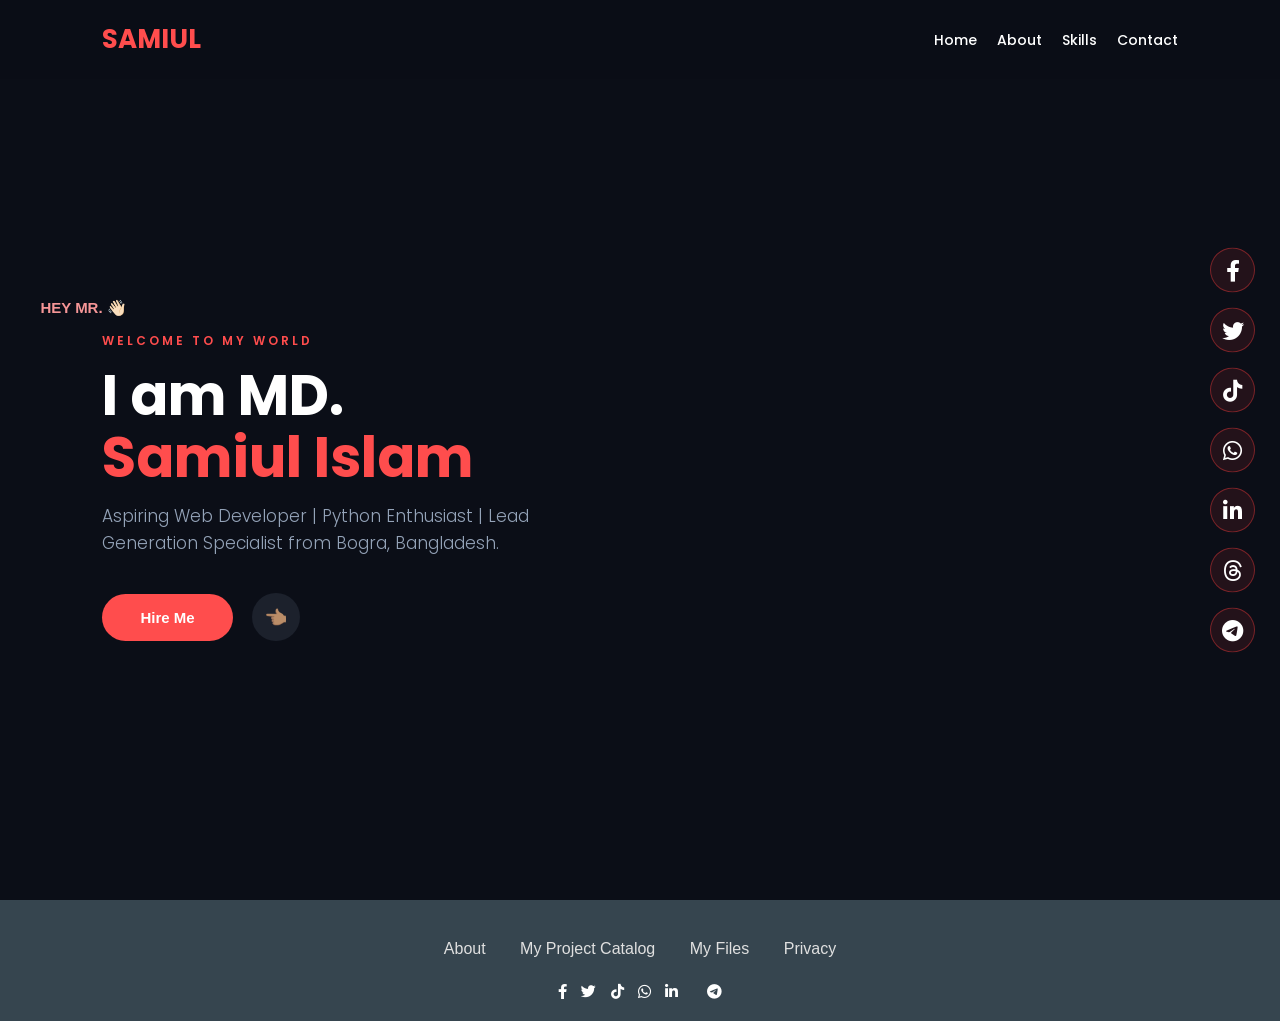
==== samiul.html @ 6e16e1ff "Add files via upload" ====
<!DOCTYPE html>
<html lang="en">
<head>
    <meta charset="UTF-8">
    <meta name="viewport" content="width=device-width, initial-scale=1.0">
    <title>MD SAMIUL ISLAM | Developer & Lead Generation Specialist</title>

   <link rel="stylesheet" href="samiul.css">
   <link rel="stylesheet" href="https://cdnjs.cloudflare.com/ajax/libs/font-awesome/6.5.1/css/all.min.css">
   
    <link rel="stylesheet" href="https://cdnjs.cloudflare.com/ajax/libs/font-awesome/6.0.0/css/all.min.css">
    <link href="https://fonts.googleapis.com/css2?family=Poppins:wght@300;400;600;700&display=swap" rel="stylesheet">
    </head>
<body>

    <header>                   
        <div class="logo">SAMIUL</div>
        <div id="hamburger-icon" style="cursor: pointer; font-size: 25px; color: #ff4d4d;">
   ☰
  
</div>

<nav class="navbar" id="myNavbar">
    <ul class="nav-links">
        <li><a href="#" onclick="closeAll()">Home</a></li>
        <li><a onclick="openSection('about')">About</a></li>
        <li><a onclick="openSection('skills')">Skills</a></li>
        <li><a onclick="openSection('contact')">Contact</a></li>
    </ul>
</nav>
    </header>         

        <section id="home" class="hero">
        <div class="hero-content">
            <div class="social-icons">
          
            </div>
            <div class="hey-s">
               <button class="hey"> HEY MR. 👋🏻</button>                        
            </div>
            
            <div class="social-box">
    <a href="https://www.facebook.com/md.samiul.islam.184780" target="_blank" rel="noopener noreferrer"><i class="fab fa-facebook-f"></i></a>
    <a href="https://x.com/samiul50457" target="_blank" rel="noopener noreferrer"><i class="fab fa-twitter"></i></a>
    <a href="https://www.tiktok.com/@mdsamiulislam1868?_r=1&_t=ZS-957R9foD6VF" target="_blank" rel="noopener noreferrer"><i class="fab fa-tiktok"></i></a>
    <a href="https://wa.me/message/NJTA2TTK7U75C1" target="_blank" rel="noopener noreferrer"><i class="fab fa-whatsapp"></i></a>
    <a href="https://www.linkedin.com/in/md-samiul-islam-617473391" target="_blank" rel="noopener noreferrer"><i class="fab fa-linkedin-in"></i></a>
    <a href="https://www.threads.com/@_samiul_islam_1" target="_blank" rel="noopener noreferrer"><i class="fab fa-threads"></i></a>
    <a href="https://t.me/samiul0978" target="_blank" rel="noopener noreferrer"><i class="fab fa-telegram-plane"></i></a>
            </div>

            
            
            
            
         
            <span style="color:var(--accent); text-transform:uppercase; letter-spacing:3px; font-size:12px; font-weight:600; display:block; margin-bottom:15px;">Welcome to my world</span>
            <h1>I am MD. <br><span>Samiul Islam</span></h1>
            <p class="desc">Aspiring Web Developer | Python Enthusiast | Lead Generation Specialist from Bogra, Bangladesh.</p>
            <div class="btn-group">
                <button class="btn-primary" onclick="openSection('contact')">Hire Me</button>
                               <a href="#" style="width:48px; height:48px; background:#1c212c; border-radius:50%; display:inline-flex; align-items:center; justify-content:center; color:var(--accent); text-decoration:none; font-size:18px; transition:0.3s; margin-left:15px;">👈🏽</a>
            </div>
        </div>
        </section>

    <div id="about" class="overlay-section">
        <span class="close-btn" onclick="closeAll()">&times;</span>
        <div class="overlay-content">
            <h2 style="color:var(--accent); font-size:32px; margin-bottom:20px;">About Me</h2>
            <p style="line-height:1.8; color:#cbd5e1; font-weight:300;">I am a science student from Bogra, Bangladesh, with a deep passion for programming and web technologies. My journey involves mastering Python and building modern, efficient, and user-centric web experiences. In my free time, I find inspiration in literature, enjoy competitive gaming, and love the dynamic spirit of sports.</p>
        </div>
    </div>

    <div id="skills" class="overlay-section">
        <span class="close-btn" onclick="closeAll()">&times;</span>
        <div class="overlay-content">
            <h2 style="color:var(--accent); font-size:32px; margin-bottom:20px;">Skills & Expertise</h2>
            <div class="skill-list">
                <div class="skill-item">Python Programming</div>
                <div class="skill-item">Web Design (HTML/CSS)</div>
                <div class="skill-item">B2B Lead Generation</div>
                <div class="skill-item">Data Entry & Excel</div>
                <div class="skill-item">Graphic Design (Basic)</div>
                <div class="skill-item">Gaming (CSE)</div>
            </div>
            <h3 style="margin-top:30px; color:var(--accent); font-size:20px;">Hobbies:</h3>
            <p style="color:#94a3b8; font-weight:300;">Literature, Sports, Tech Researching.</p>
        </div>
    </div>

    <div id="contact" class="overlay-section">
        <span class="close-btn" onclick="closeAll()">&times;</span>
        <div class="overlay-content">
            <h2 style="color:var(--accent); font-size:32px; margin-bottom:20px;">Get In Touch</h2>
            <p style="font-size:18px;">📧<strong>Email:</strong> mdsamiulislam000000000@gmail.com</p>
            <p style="font-size:18px; margin:15px 0;">📞<strong>Phone:</strong> +8809638733360</p>
            <a href="https://wa.me/message/NJTA2TTK7U75C1" target="_blank" class="btn-primary" style="display:inline-block; margin-top:20px;">Chat on WhatsApp</a>
        </div>
    </div>
    <footer class="main-footer">
    <div class="footer-container">
        <div class="footer-menu">
            <a href="javascript:void(0)" onclick="openModal('aboutModal')">About</a>
            <a href="javascript:void(0)" onclick="openModal('projectModal')">My Project Catalog</a>
            <a href="javascript:void(0)" onclick="openModal('fileModal')">My Files</a>
            <a href="javascript:void(0)" onclick="openModal('privacyModal')">Privacy</a>
        </div>

        <div class="footer-social">
            <a href="https://www.facebook.com/md.samiul.islam.184780" target="_blank" rel="noopener noreferrer"><i class="fab fa-facebook-f"></i></a>
            <a href="https://x.com/samiul50457" target="_blank" rel="noopener noreferrer"><i class="fab fa-twitter"></i></a>
            <a href="https://www.tiktok.com/@mdsamiulislam1868?_r=1&_t=ZS-957R9foD6VF" target="_blank" rel="noopener noreferrer"><i class="fab fa-tiktok"></i></a>
            <a href="https://wa.me/message/NJTA2TTK7U75C1" target="_blank" rel="noopener noreferrer"><i class="fab fa-whatsapp"></i></a>
            <a href="https://www.linkedin.com/in/md-samiul-islam-617473391" target="_blank" rel="noopener noreferrer"><i class="fab fa-linkedin-in"></i></a>
            <a href="https://www.threads.com/@_samiul_islam_1" target="_blank" rel="noopener noreferrer"><i class="fab fa-threads-ant"></i></a>
            <a href="https://t.me/samiul0978" target="_blank" rel="noopener noreferrer"><i class="fab fa-telegram-plane"></i></a>
        </div>
    </div>
</footer>

<div id="aboutModal" class="modal">
    <div class="modal-content">
        <span class="close-btn" onclick="closeModal('aboutModal')">&times;</span>
        <h2>Personal Overview</h2>
        <p><strong>Name:</strong> Md. Samiul Islam</p>
        <p><strong>Location:</strong> Bogura, Bangladesh</p>
        <p><strong>Status:</strong> University Student (Freshman)</p>
        <p><strong>Passion:</strong> Computer Programming and Software Development</p>
        <hr>
        <h3>Educational Background</h3>
        <p>Completed HSC from TMSS Public School and College. Currently exploring academic depths in the tech field.</p>
        <h3>Technical Skills</h3>
        <p>Web Development (Responsive Interfaces), Python, and Logical Problem Solving.</p>
        <h3>Linguistic Proficiency</h3>
        <p>Bangla (Native), English (Professional), Hindi & Urdu (Fluent).</p>
    </div>
</div>

<div id="projectModal" class="modal">
    <div class="modal-content">
        <span class="close-btn" onclick="closeModal('projectModal')">&times;</span>
        <h2>My Project Catalog</h2>
        <ul>
            <li><a href="https://samiul-ui.github.io/1index.html/" target="_blank">Project 1: UI Design</a></li>
            <li><a href="https://samiul-ui.github.io/samiul2/" target="_blank">Project 2: Personal Portfolio</a></li>
        </ul>
    </div>
</div>

<div id="fileModal" class="modal">
    <div class="modal-content">
        <span class="close-btn" onclick="closeModal('fileModal')">&times;</span>
        <h2>My Files</h2>
        <div class="upload-section">
            <button class="add-pik-btn" onclick="document.getElementById('fileInput').click()">Add Pik</button>
            <input type="file" id="fileInput" accept="image/*" style="display:none" onchange="handleFileUpload(event)">
        </div>
        <div id="imageGallery" class="gallery-container"></div>
    </div>
</div>

<div id="privacyModal" class="modal">
    <div class="modal-content">
        <span class="close-btn" onclick="closeModal('privacyModal')">&times;</span>
        <h2>Privacy Policy</h2>
        <p>Effective Date: April 19, 2026</p>
        <p>I do not collect personal information unless voluntarily provided via contact forms or email. Information is strictly used for communication and potential collaboration. Data is protected using industry-standard practices.</p>
    </div>
</div>

    
    
    <script src="samiul.js"></script>
    </body>
</html>
---- samiul.css ----
/* ট্যাবলেট ও মোবাইলের জন্য (স্ক্রিন 768px এর কম) */
@media only screen and (max-width: 768px) {

    /* কন্টেইনারের প্রস্থ ফ্লেক্সিবল করুন */
    .container, .wrapper, main, section {
        width: 95% !important;
        padding: 10px !important;
        margin: 0 auto !important;
    }

    /* ছবিগুলো রেস্পন্সিভ করুন */
    img, iframe, video {
        max-width: 100% !important;
        height: auto !important;
    }

    /* মেনু বার সোজা করে দিন (হরিজনটাল থেকে ভার্টিকাল) */
    nav ul, .menu ul, .navbar ul {
        display: flex;
        flex-direction: column;
        text-align: center;
    }

    nav li, .menu li, .navbar li {
        width: 100%;
        margin: 5px 0;
    }

    /* ফন্ট সাইজ একটু ছোট করুন */
    body {
        font-size: 16px;
    }

    h1 { font-size: 24px; }
    h2 { font-size: 20px; }
    h3 { font-size: 18px; }

    /* বাটন ও লিংকে টাচের জন্য স্পেস দিন */
    button, .button, a.button, input[type="submit"] {
        padding: 12px 20px;
        display: inline-block;
        width: 100;
        text-align: center;
    }

    /* ফ্লেক্সবক্স বা গ্রিড থাকলে সেগুলো এক কলাম করুন */
    .row, .flex-container {
        flex-direction: column !important;
    }

    .col, .column {
        width: 100 !important;
        margin: 10px 0 !important;
    }
}







        /* --- CSS STYLES (ডিজাইন) --- */
        :root {
            --bg-color: #0b0e17; /* ডার্ক ব্যাকগ্রাউন্ড */
            --accent: #ff4d4d; /* হাইলাইট লাল রং */
            --text: #ffffff;
            --card-bg: #161a23;
        }

        * { margin: 0; padding: 0; box-sizing: border-box; }
        body { font-family: 'Poppins', sans-serif; background-color: var(--bg-color); color: var(--text); overflow-x: hidden; width: 100%; height: 100vh; }

        /* Navigation Menu - Fixed mobile hiding bug */
        header { 
            padding: 20px 8%; 
            display: flex; 
            justify-content: space-between; 
            align-items: center; 
            position: fixed; 
            width: 100%; 
            top: 0; 
            z-index: 100; 
            background: rgba(11, 14, 23, 0.9); 
        }
        .logo { font-size: 26px; font-weight: 700; color: var(--accent); text-transform: uppercase; }
        .nav-links { display: flex; gap: 20px; list-style: none; }
        .nav-links a { color: var(--text); text-decoration: none; font-size: 14px; font-weight: 500; transition: 0.3s; cursor: pointer; }
        .nav-links a:hover { color: var(--accent); }
        .yt-icon { font-size: 18px; color: #ff0000; }

        /* Hero Section - Fixed Seamless Integration and hiding bugs */
        .hero { 
            height: 100vh; 
            display: flex; 
            align-items: center; 
            padding: 0 8%; 
            /* Seamless integration logic */
            background: linear-gradient(to right, var(--bg-color) 40%, transparent), url('https://i.postimg.cc/d04wh7gC/IMG-20260330-174422.png');
            
            background-size: contain;
            background-position: right center;
            background-repeat: no-repeat;
            position: relative;
        }
        .hero-content { max-width: 600px; z-index: 2; }

        /* Larger Social Icons like Demo */
        .social-icons { display: flex; gap: 15px; margin-bottom: 25px; flex-wrap: wrap;}
        .social-icons a { 
            width: 50px; height: 50px; border: 1px solid rgba(255,255,255,0.3); 
            border-radius: 50%; display: flex; align-items: center; justify-content: center; 
            color: white; text-decoration: none; transition: 0.4s; font-size: 22px;
        }
        .social-icons a:hover { background: var(--accent); border-color: var(--accent); transform: translateY(-4px); }

        h1 { font-size: 56px; line-height: 1.1; margin-bottom: 15px; }
        h1 span { color: var(--accent); }
        .desc { font-size: 17px; color: #94a3b8; margin-bottom: 35px; line-height: 1.6; max-width: 500px; font-weight: 300; }

        /* Pop-up Styles for About, Skills, Contact */
        .overlay-section {
            position: fixed; top: 0; left: 0; width: 100%; height: 100%;
            background: rgba(11, 14, 23, 0.98);
            display: none; align-items: center; justify-content: center;
            z-index: 200; padding: 40px;
        }
        .overlay-content {
            background: #161a23; padding: 60px; border-radius: 25px;
            max-width: 800px; width: 90%; text-align: center;
            border: 1px solid rgba(255,77,77,0.2);
            /* New popup animation */
            transform: scale(0.7); opacity: 0;
            transition: 0.5s cubic-bezier(0.175, 0.885, 0.32, 1.275);
        }
        .overlay-section.active { display: flex; }
        .overlay-section.active .overlay-content { transform: scale(1); opacity: 1; }

        .close-btn { position: absolute; top: 30px; right: 40px; font-size: 35px; cursor: pointer; color: var(--accent); }

        .btn-primary { padding: 15px 38px; background: var(--accent); color: white; text-decoration: none; border-radius: 50px; font-weight: 600; font-size: 15px; cursor: pointer; border: none; }
        .btn-primary:hover { background: #e04141; box-shadow: 0 5px 15px rgba(255,77,77,0.3); }

        .skill-list { display: grid; grid-template-columns: 1fr 1fr; gap: 20px; text-align: left; margin-top: 30px; }
        .skill-item { background: #0b0e17; padding: 15px; border-radius: 10px; border-left: 4px solid var(--accent); }

        /* Responsive Settings - FIXED: Not hiding anything, just scaling */
        @media (max-width: 992px) {
            header { padding: 15px 5%; }
            .hero { padding: 0 5%; flex-direction: column; text-align: center; justify-content: center; background-position: center bottom; background-size: cover;}
            .hero-content { order: 2; margin-top: 20px; text-align: center; max-width: 100%; }
            .hero-image { order: 1; justify-content: center; margin-bottom: 20px;}
            h1 { font-size: 38px; margin: 0 auto 15px; }
            .desc { font-size: 15px; margin: 0 auto 30px; }
            .social-icons { justify-content: center; margin-bottom: 30px;}
            .btn-group { justify-content: center; }
            .skill-list { grid-template-columns: 1fr; }
            /* FIXED: Force showing menu and picture */
            .nav-links { display: flex; flex-wrap: wrap; justify-content: center; gap: 10px; font-size: 12px;}
            .nav-links a { font-size: 12px; }
            .hamburger-icon { display: none !important; } /* Hide the hamburger menu in favor of full buttons */
        }
        
        
        
        
        
        /* --- Sidebar Social Icons (সবুজ ঘরের জন্য) --- */
.social-box {
    position: fixed; /* স্ক্রিনের সাথে আটকে থাকবে */
    right: 25px; /* ডান পাশ থেকে দূরত্ব */
    top: 50%; /* উপর থেকে মাঝখানে নেওয়ার জন্য */
    transform: translateY(-50%); /* নিখুঁতভাবে মাঝখানে সেট করবে */
    display: flex;
    flex-direction: column; /* আইকনগুলোকে ওপর-নিচ (Vertical) করবে */
    gap: 15px; /* আইকনগুলোর মাঝখানের ফাঁকা জায়গা */
    z-index: 9999; /* যেন এটি সবসময় সবকিছুর উপরে থাকে */
}

.social-box a {
    text-decoration: none;
    color: #fff; /* আইকনের রঙ সাদা */
    font-size: 22px; /* আইকনের সাইজ */
    width: 45px;
    height: 45px;
    background: rgba(255, 62, 62, 0.1); /* হালকা লাল ব্যাকগ্রাউন্ড */
    border: 1px solid rgba(255, 62, 62, 0.4); /* লাল বর্ডার */
    border-radius: 50%; /* গোল করার জন্য */
    display: flex;
    align-items: center;
    justify-content: center;
    transition: all 0.3s ease; /* হোভার ইফেক্ট স্মুথ করার জন্য */
    
    /* এনিমেশন প্রপার্টি */
    opacity: 0; /* শুরুতে অদৃশ্য থাকবে */
    transform: translateX(50px); /* শুরুতে ডান দিকে সরে থাকবে */
    animation: slideInRight 0.6s ease forwards; /* এনিমেশন চালু */
}

/* হোভার করলে কেমন দেখাবে */
.social-box a:hover {
    background: #ff3e3e; /* হোভারে ব্যাকগ্রাউন্ড পুরো লাল হবে */
    color: #000; /* হোভারে আইকন কালো হবে */
    transform: scale(1.1); /* একটু বড় হবে */
    box-shadow: 0 0 15px rgba(255, 62, 62, 0.6); /* লাল আভা বা গ্লো */
}

/* --- এনিমেশন কী-ফ্রেম (ডান থেকে বামে আসার জন্য) --- */
@keyframes slideInRight {
    to {
        opacity: 1;
        transform: translateX(0); /* নিজের সঠিক জায়গায় ফিরে আসবে */
    }
}

/* আইকনগুলো একটার পর একটা ভেসে ওঠার জন্য Delay */
.social-box a:nth-child(1) { animation-delay: 0.1s; }
.social-box a:nth-child(2) { animation-delay: 0.2s; }
.social-box a:nth-child(3) { animation-delay: 0.3s; }
.social-box a:nth-child(4) { animation-delay: 0.4s; }
.social-box a:nth-child(5) { animation-delay: 0.5s; }
.social-box a:nth-child(6) { animation-delay: 0.6s; }
.social-box a:nth-child(7) { animation-delay: 0.7s; }


/* ১. বড় স্ক্রিনে বাটন লুকিয়ে রাখা (Desktop) */
@media screen and (min-width: 769px) {
    #hamburger-icon {
        display: none !important; /* বড় স্ক্রিনে বাটন পুরোপুরি উধাও */
    }
    .navbar {
        display: block !important; /* বড় স্ক্রিনে মেনু সব সময় দেখাবে */
    }
    .nav-links {
        display: flex; /* বড় স্ক্রিনে লিঙ্কগুলো পাশাপাশি থাকবে */
        gap: 20px;
    }
}

/* ২. ছোট স্ক্রিনে (Mobile) বাটন শো এবং মেনু কন্ট্রোল */
@media screen and (max-width: 768px) {
    #hamburger-icon {
        display: block !important; /* মোবাইলে শুধু বাটন দেখাবে */
        cursor: pointer;
        font-size: 30px;
        color: #ff4d4d;
    }

    .navbar {
        display: none; /* শুরুতে মেনু লুকানো থাকবে */
        position: absolute;
        top: 60px;
        right: 10px;
        background: #111;
        padding: 20px;
        border: 1px solid #ff4d4d;
    }

    /* যখন active ক্লাস থাকবে তখনই মেনু দেখাবে */
    .navbar.active {
        display: block !important;
    }

    .nav-links {
        display: flex;
        flex-direction: column; /* মোবাইলে ওপর-নিচে সাজানো */
        gap: 15px;
    }
}

/* মোবাইলের জন্য মিডিয়া কোয়ারি */
@media (max-width: 600px) {
  .overlay-content {
    width: 90%;        /* স্ক্রিনের দুই পাশে একটু খালি জায়গা রাখবে */
    max-height: 400px; /* বক্সের একটা নির্দিষ্ট উচ্চতা লক করে দিবে */
    overflow-y: auto;  /* লেখা বেশি হলে বক্সের ভেতরেই স্ক্রোল হবে */
    padding: 10;
    margin: auto;  
 position: ;
margin: 200px auto; /* মাঝখানে রাখার জন্য */
  padding-top: 10px;
border: 1px;
color: #fff; 
          }  
  }

.hey { background-color: rgba(0, 0, 0, 0.5) ; }

  .hey { padding: 15px 38px; background: white; color: #f69697; text-decoration: none; border-radius: 20px; font-weight: 600; font-size: 15px; cursor: pointer; border: none;background: transparent; }
        .hey:hover { background: #АЗААВЕ; box-shadow: 0 5px 15px rgba(255,77,77,0.3); }
    .hey  { transform: translateX(-100px);


}
.hey { border : 3px ; border-color:red;}






















/* Footer Styles */
.main-footer {
    background-color: #36454F;
    color: #ffffff;
    padding: 40px 0 20px 0;
    text-align: center;
    font-family: 'Arial', sans-serif;
}

.footer-menu {
    margin-bottom: 25px;
}

.footer-menu a {
    color: #e0e0e0;
    text-decoration: none;
    margin: 0 15px;
    font-size: 16px;
    transition: color 0.3s;
}

.footer-menu a:hover {
    color: #ff4d4d; /* Highlighting color */
}

.footer-social a {
    color: #ffffff;
    font-size: 15px; /* Smaller icon size */
    margin: 0 5px;
    transition: transform 0.3s;
    display: inline-block;
}

.footer-social a:hover {
    transform: translateY(-3px);
}

/* Modal Styles */
.modal {
    display: none; 
    position: fixed;
    z-index: 1000;
    left: 0;
    top: 0;
    width: 100%;
    height: 100%;
    background-color: rgba(0,0,0,0.8);
    backdrop-filter: blur(5px);
}

.modal-content {
    background-color: #1a1a1a;
    color: white;
    margin: 10% auto;
    padding: 30px;
    border: 1px solid #36454F;
    width: 80%;
    max-width: 600px;
    border-radius: 15px;
    position: relative;
    text-align: left;
    max-height: 80vh;
    overflow-y: auto;
}

.close-btn {
    position: absolute;
    right: 20px;
    top: 15px;
    font-size: 28px;
    cursor: pointer;
}

/* File Upload Styles */
.add-pik-btn {
    background-color: #ff4d4d;
    color: white;
    border: none;
    padding: 10px 20px;
    border-radius: 5px;
    cursor: pointer;
    margin-bottom: 20px;
}

.gallery-container {
    display: grid;
    grid-template-columns: repeat(auto-fill, minmax(100px, 1fr));
    gap: 10px;
}

.gallery-item {
    position: relative;
    width: 100px;
    height: 100px;
}

.gallery-item img {
    width: 100%;
    height: 100%;
    object-fit: cover;
    border-radius: 5px;
}

.del-btn {
    position: absolute;
    top: 2px;
    right: 2px;
    background: rgba(255,0,0,0.7);
    color: white;
    border: none;
    border-radius: 50%;
    cursor: pointer;
    font-size: 10px;
}
. { margin-top: 200px;}
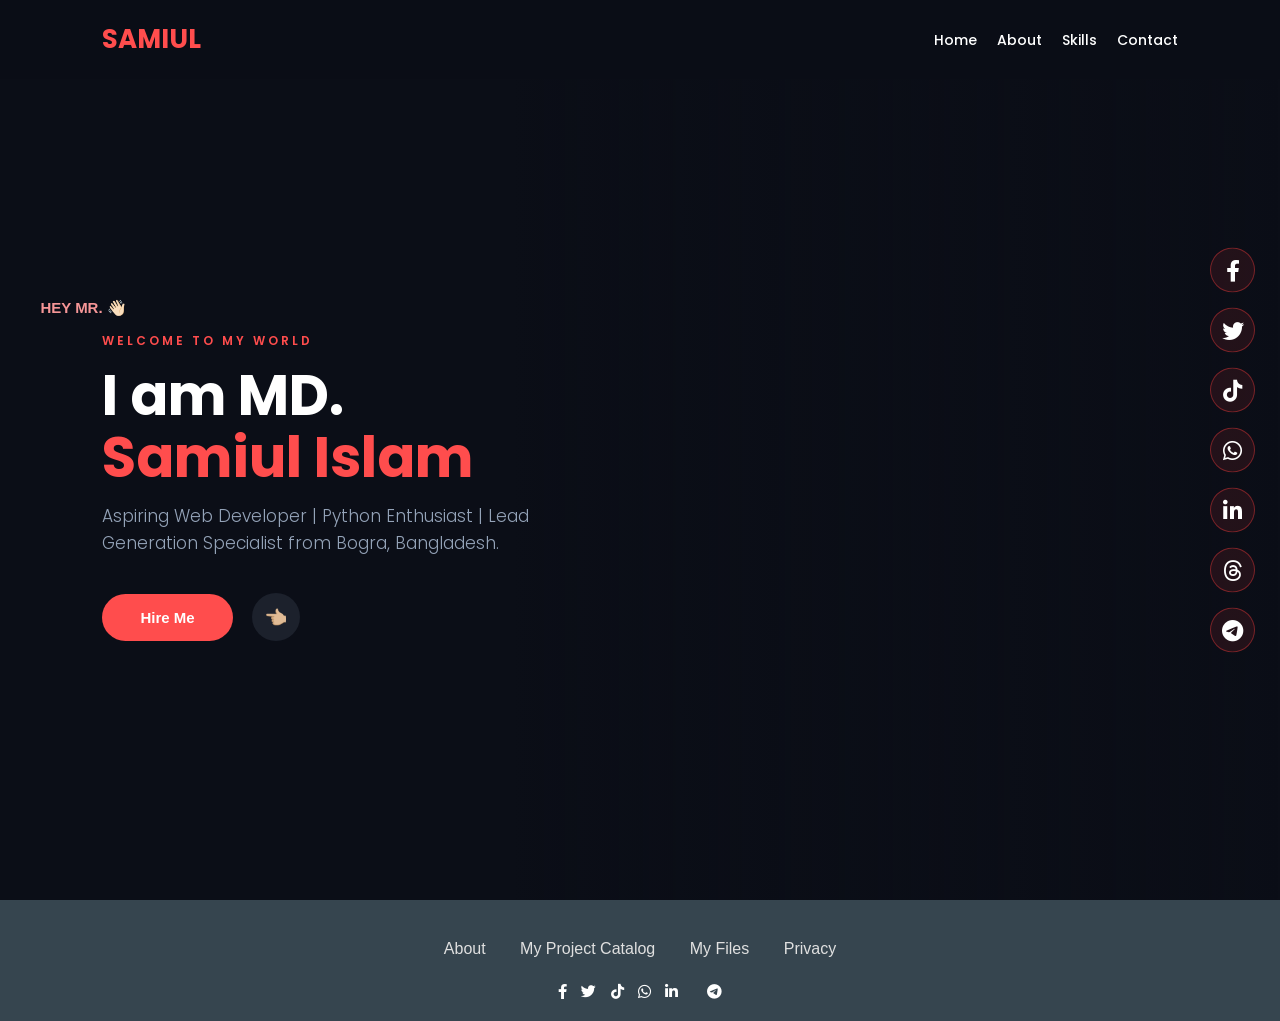
==== commit 3eefe7b7: "index.html" ====
--- a/samiul.html
+++ b/samiul.html
@@ -2,6 +2,7 @@
 <html lang="en">
 <head>
     <meta charset="UTF-8">
+    <meta name="viewport" content="width=device-width, initial-scale=1.0, user-scalable=yes">
     <meta name="viewport" content="width=device-width, initial-scale=1.0">
     <title>MD SAMIUL ISLAM | Developer & Lead Generation Specialist</title>
 
@@ -20,15 +21,18 @@
   
 </div>
 
+
 <nav class="navbar" id="myNavbar">
     <ul class="nav-links">
+
         <li><a href="#" onclick="closeAll()">Home</a></li>
         <li><a onclick="openSection('about')">About</a></li>
         <li><a onclick="openSection('skills')">Skills</a></li>
         <li><a onclick="openSection('contact')">Contact</a></li>
     </ul>
-</nav>
+</nav>  
     </header>         
+    
 
         <section id="home" class="hero">
         <div class="hero-content">
@@ -58,8 +62,8 @@
             <h1>I am MD. <br><span>Samiul Islam</span></h1>
             <p class="desc">Aspiring Web Developer | Python Enthusiast | Lead Generation Specialist from Bogra, Bangladesh.</p>
             <div class="btn-group">
-                <button class="btn-primary" onclick="openSection('contact')">Hire Me</button>
-                               <a href="#" style="width:48px; height:48px; background:#1c212c; border-radius:50%; display:inline-flex; align-items:center; justify-content:center; color:var(--accent); text-decoration:none; font-size:18px; transition:0.3s; margin-left:15px;">👈🏽</a>
+                <button class="btn-primary" onclick="openSection('contact')"><div  class=" hire-me">Hire Me</div></button>
+                               <a href="#" style="width:48px; height:48px; background:#1c212c; border-radius:50%; display:inline-flex; align-items:center; justify-content:center; color:var(--accent); text-decoration:none; font-size:18px; transition:0.3s; margin-left:15px;">👈🏼</a>
             </div>
         </div>
         </section>
@@ -93,8 +97,8 @@
         <span class="close-btn" onclick="closeAll()">&times;</span>
         <div class="overlay-content">
             <h2 style="color:var(--accent); font-size:32px; margin-bottom:20px;">Get In Touch</h2>
-            <p style="font-size:18px;">📧<strong>Email:</strong> mdsamiulislam000000000@gmail.com</p>
-            <p style="font-size:18px; margin:15px 0;">📞<strong>Phone:</strong> +8809638733360</p>
+            <p style="font-size:18px;"><strong>Email:</strong> mdsamiulislam000000000@gmail.com</p>
+            <p style="font-size:18px; margin:15px 0;"><strong>Phone:</strong> +8809638733360</p>
             <a href="https://wa.me/message/NJTA2TTK7U75C1" target="_blank" class="btn-primary" style="display:inline-block; margin-top:20px;">Chat on WhatsApp</a>
         </div>
     </div>
--- a/samiul.css
+++ b/samiul.css
@@ -70,6 +70,15 @@
 
         * { margin: 0; padding: 0; box-sizing: border-box; }
         body { font-family: 'Poppins', sans-serif; background-color: var(--bg-color); color: var(--text); overflow-x: hidden; width: 100%; height: 100vh; }
+        body::before {
+    content: "";
+    position: fixed;
+    top: 0;
+    left: 0;
+    width: 100%;
+    height: 100%;
+    z-index: -1;}
+
 
         /* Navigation Menu - Fixed mobile hiding bug */
         header { 
@@ -90,20 +99,30 @@
         .yt-icon { font-size: 18px; color: #ff0000; }
 
         /* Hero Section - Fixed Seamless Integration and hiding bugs */
-        .hero { 
-            height: 100vh; 
-            display: flex; 
-            align-items: center; 
-            padding: 0 8%; 
-            /* Seamless integration logic */
-            background: linear-gradient(to right, var(--bg-color) 40%, transparent), url('https://i.postimg.cc/d04wh7gC/IMG-20260330-174422.png');
-            
-            background-size: contain;
-            background-position: right center;
-            background-repeat: no-repeat;
-            position: relative;
-        }
-        .hero-content { max-width: 600px; z-index: 2; }
+    /* Hero Section - Fixed Background */
+.hero {
+    height: 100vh;
+    display: flex;
+    align-items: center;
+    padding: 0 8%;
+    position: relative;
+
+    /* ব্যাকগ্রাউন্ড ইমেজ + কালার */
+    background: linear-gradient(to right, var(--bg-color) 40%, transparent),
+                url('https://i.postimg.cc/d04wh7gC/IMG-20260330-174422.png');
+
+    background-attachment: fixed;   /* স্থির রাখার মূল লাইন */
+    background-position: right center;
+    background-size: contain;
+    background-repeat: no-repeat;
+     /* পেছনের কালার ঠিক রাখবে */
+}
+
+.hero-content {
+    max-width: 600px;
+    z-index: 2;
+    position: relative;
+}
 
         /* Larger Social Icons like Demo */
         .social-icons { display: flex; gap: 15px; margin-bottom: 25px; flex-wrap: wrap;}
